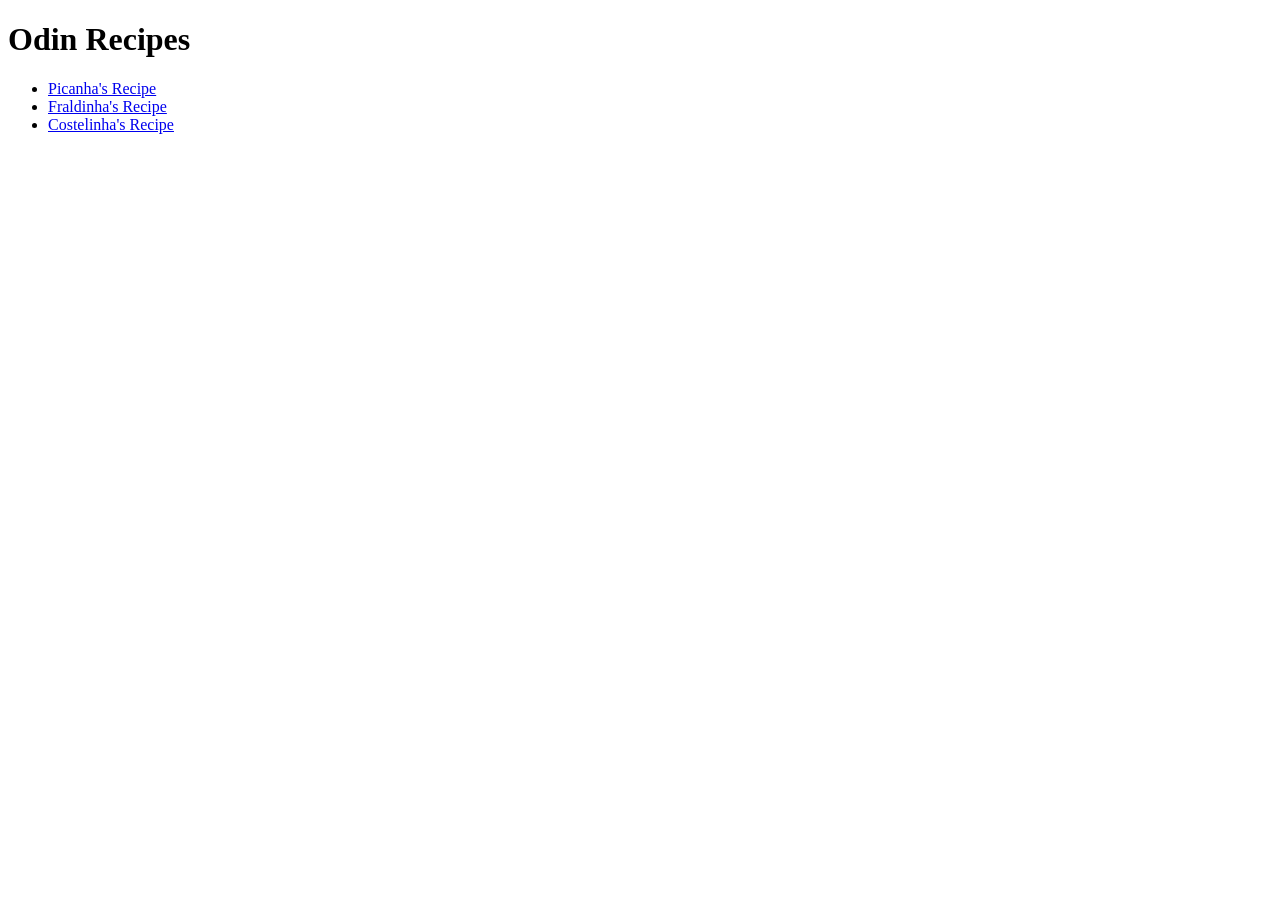
==== index.html @ ae6e6a99 "Add a homepage to Odin Recipes Webpage" ====
<!DOCTYPE html>
<html lang="en">
<head>
    <meta charset="UTF-8">
    <meta name="viewport" content="width=device-width, initial-scale=1.0">
    <title>Odin Recipes</title>
</head>
<body>
    <h1>Odin Recipes</h1>
    <ul>
        <li><a href="recipes/picanha.html">Picanha's Recipe</a></li>
        <li><a href="recipes/fraldinha.html">Fraldinha's Recipe</a></li>
        <li><a href="recipes/costelinha.html">Costelinha's Recipe</a></li>
    </ul>
</body>
</html>
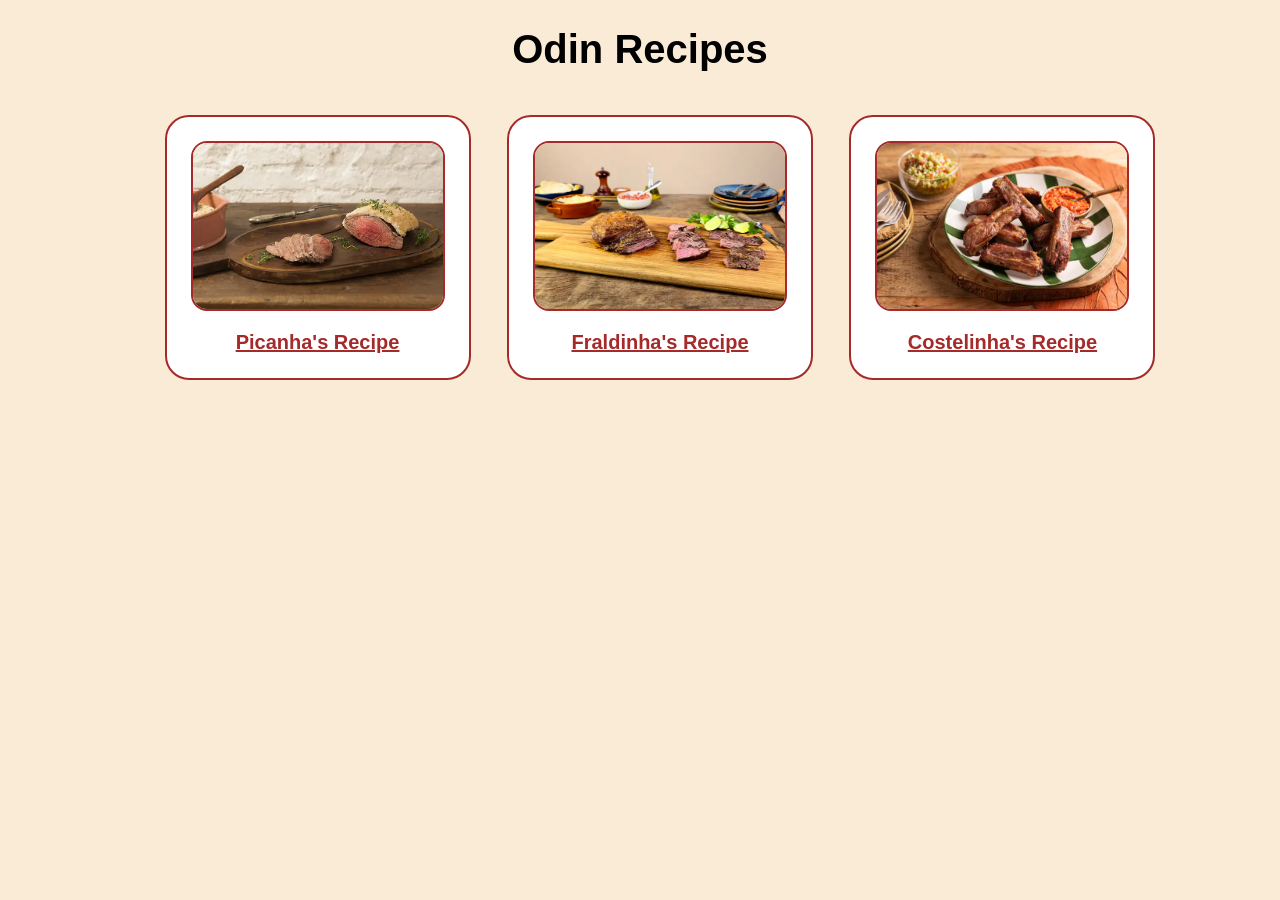
==== commit 20a165ec: "Adiciona style.css para as páginas" ====
--- a/index.html
+++ b/index.html
@@ -4,13 +4,14 @@
     <meta charset="UTF-8">
     <meta name="viewport" content="width=device-width, initial-scale=1.0">
     <title>Odin Recipes</title>
+    <link rel="stylesheet" href="style.css">
 </head>
 <body>
     <h1>Odin Recipes</h1>
     <ul>
-        <li><a href="recipes/picanha.html">Picanha's Recipe</a></li>
-        <li><a href="recipes/fraldinha.html">Fraldinha's Recipe</a></li>
-        <li><a href="recipes/costelinha.html">Costelinha's Recipe</a></li>
+        <li><a href="recipes/picanha.html"><img class="card-img" src="images/picanha-no-sal-grosso.webp" alt=""></a><a href="recipes/picanha.html">Picanha's Recipe</a></li>
+        <li><a href="recipes/fraldinha.html"><img class="card-img" src="images/fraldinha.webp" alt=""></a><a href="recipes/fraldinha.html">Fraldinha's Recipe</a></li>
+        <li><a href="recipes/costelinha.html"><img class="card-img" src="images/costelinha.webp" alt=""></a><a href="recipes/costelinha.html">Costelinha's Recipe</a></li>
     </ul>
 </body>
 </html>
--- a/style.css
+++ b/style.css
@@ -0,0 +1,45 @@
+body {
+    font-family: Arial, Helvetica, sans-serif;
+    background-color: antiquewhite;
+    text-align: center;
+}
+
+h1 {
+    font-size: 40px;
+    text-align: center;
+}
+
+ul {
+    list-style: none;
+    text-align: center;
+}
+
+li {
+    background-color: white;
+    font-size: 20px;
+    padding: 24px;
+    border-radius: 24px;
+    display: inline-block;
+    margin: 16px;
+    border: brown solid 2px;
+}
+
+.card-img {
+    display: block;
+    width: 250px;
+    border-radius: 16px;
+    margin-bottom: 20px;
+    border: brown solid 2px;
+}
+
+img {
+
+    border-radius: 16px;
+    margin-bottom: 20px;
+    border: brown solid 2px;
+}
+
+a {
+    font-weight: 700;
+    color: brown;
+}
